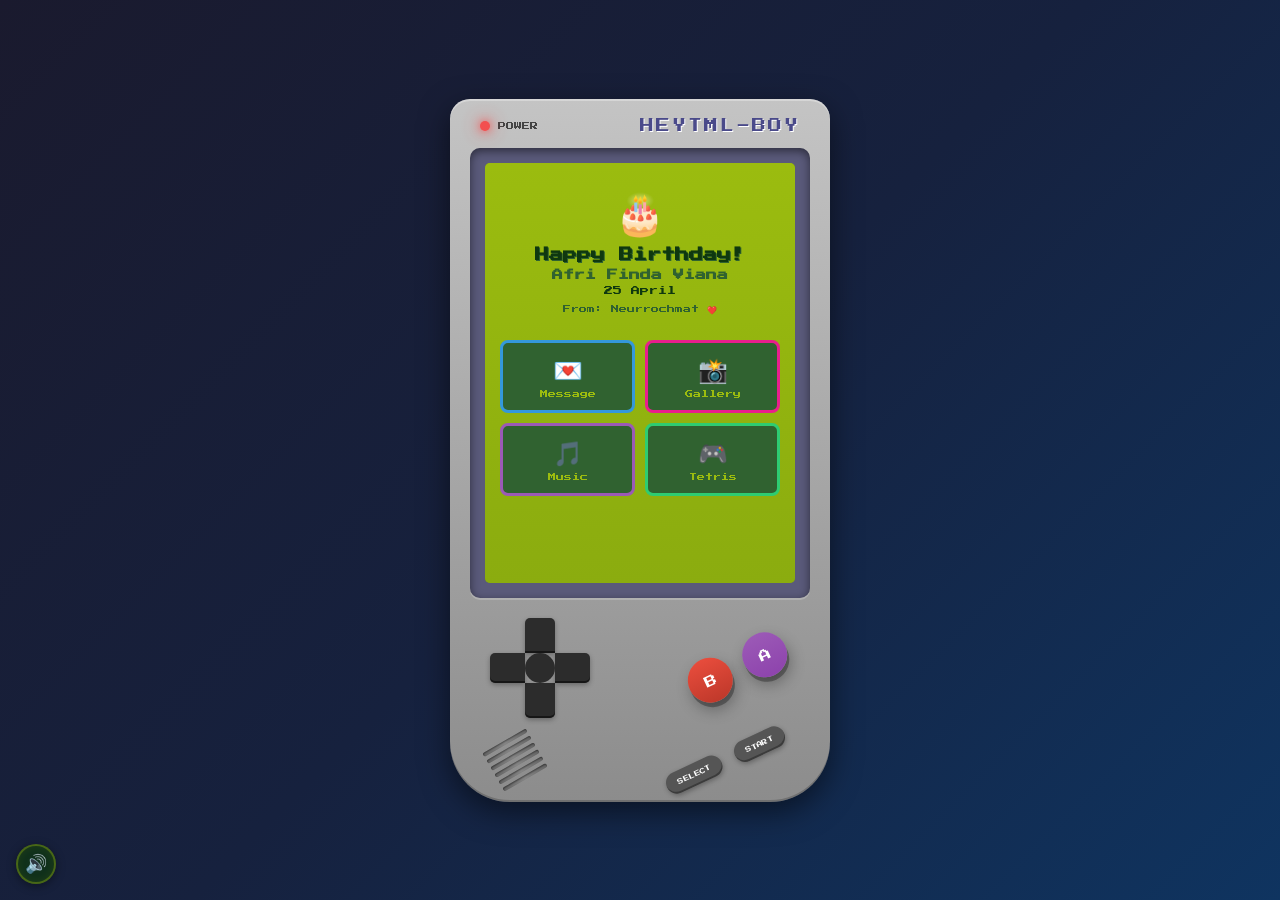
==== index.html @ f8ec7d59 "first commit" ====
<!DOCTYPE html>
<html lang="id">

<head>
    <meta charset="UTF-8">
    <meta name="viewport" content="width=device-width, initial-scale=1.0">
    <meta name="description"
        content="🎂 Special birthday gift for someone special — from Neurrochmat with love.">
    <title>For you, my loved one!</title>
    <link rel="icon"
        href="data:image/svg+xml,<svg xmlns=%22http://www.w3.org/2000/svg%22 viewBox=%220 0 100 100%22><text y=%22.9em%22 font-size=%2290%22></text></svg>">
    <link rel="stylesheet" href="css/common.css">
    <link rel="stylesheet" href="css/home.css">
    <link href="https://fonts.googleapis.com/css2?family=Press+Start+2P&display=swap" rel="stylesheet">
</head>

<body>
    <!-- Loading Screen -->
    <div id="loading-screen" class="loading-screen">
        <div class="loading-content">
            <div class="loading-logo">HEYTML-BOY</div>
            <div class="loading-bar">
                <div class="loading-progress"></div>
            </div>
            <div class="loading-text">Loading Game Data...</div>
        </div>
    </div>
    <script>
        // Only show loading screen on first visit
        if (sessionStorage.getItem('heytml-loaded')) {
            document.getElementById('loading-screen').style.display = 'none';
        } else {
            sessionStorage.setItem('heytml-loaded', 'true');
        }
    </script>

    <!-- Main Console -->
    <div class="gameboy-console">
        <!-- Top Section -->
        <div class="console-top">
            <div class="power-section">
                <div class="power-led"></div>
                <span class="power-text">POWER</span>
            </div>
            <div class="brand-name">HEYTML-BOY</div>
        </div>

        <!-- Screen -->
        <div class="screen-frame">
            <div class="screen-inner">
                <div class="screen-content" id="main-screen">
                    <div class="welcome-section">
                        <div class="birthday-icon">🎂</div>
                        <h1 class="welcome-title">Happy Birthday!</h1>
                        <h2 class="recipient-name">Afri Finda Viana</h2>
                        <p class="birthday-date">25 April</p>
                        <p class="from-text">From: Neurrochmat ❤️</p>
                    </div>

                    <!-- Menu Buttons -->
                    <div class="menu-grid">
                        <a href="message.html" class="menu-button" data-color="blue">
                            <span class="menu-icon">💌</span>
                            <span class="menu-label">Message</span>
                        </a>
                        <a href="gallery.html" class="menu-button" data-color="pink">
                            <span class="menu-icon">📸</span>
                            <span class="menu-label">Gallery</span>
                        </a>
                        <a href="music.html" class="menu-button" data-color="purple">
                            <span class="menu-icon">🎵</span>
                            <span class="menu-label">Music</span>
                        </a>
                        <a href="tetris.html" class="menu-button" data-color="green">
                            <span class="menu-icon">🎮</span>
                            <span class="menu-label">Tetris</span>
                        </a>
                    </div>
                </div>
            </div>
        </div>

        <!-- Controls Section -->
        <div class="controls-section">
            <div class="dpad">
                <div class="dpad-up" role="button" aria-label="D-pad atas"></div>
                <div class="dpad-down" role="button" aria-label="D-pad bawah"></div>
                <div class="dpad-left" role="button" aria-label="D-pad kiri"></div>
                <div class="dpad-right" role="button" aria-label="D-pad kanan"></div>
                <div class="dpad-center"></div>
            </div>

            <div class="action-buttons">
                <button class="btn-b" aria-label="Tombol B" disabled>B</button>
                <a href="message.html" class="btn-a" aria-label="Buka Message">A</a>
            </div>
        </div>

        <!-- Bottom Section -->
        <div class="console-bottom">
            <div class="speaker-grille">
                <div class="speaker-line"></div>
                <div class="speaker-line"></div>
                <div class="speaker-line"></div>
                <div class="speaker-line"></div>
                <div class="speaker-line"></div>
                <div class="speaker-line"></div>
            </div>
            <div class="select-start">
                <button class="btn-select">SELECT</button>
                <a href="message.html" class="btn-start">START</a>
            </div>
        </div>
    </div>

    <!-- Floating Hearts Background -->
    <div class="floating-hearts" id="floating-hearts"></div>

    <script src="js/common.js"></script>
</body>

</html>
---- css/common.css ----
/* ===== RESET & BASE ===== */
* {
    margin: 0;
    padding: 0;
    box-sizing: border-box;
}

body {
    font-family: 'Press Start 2P', cursive;
    background: linear-gradient(135deg, #1a1a2e 0%, #16213e 50%, #0f3460 100%);
    min-height: 100vh;
    display: flex;
    justify-content: center;
    align-items: center;
    padding: 20px;
    overflow-x: hidden;
}

/* ===== GAME BOY CONSOLE ===== */
.gameboy-console {
    background: linear-gradient(180deg, #c4c4c4 0%, #a8a8a8 50%, #8c8c8c 100%);
    border-radius: 20px 20px 60px 60px;
    padding: 20px;
    box-shadow:
        0 10px 30px rgba(0, 0, 0, 0.5),
        inset 0 2px 0 rgba(255, 255, 255, 0.3),
        inset 0 -2px 0 rgba(0, 0, 0, 0.2);
    max-width: 380px;
    width: 100%;
    position: relative;
}

/* ===== TOP SECTION ===== */
.console-top {
    display: flex;
    justify-content: space-between;
    align-items: center;
    margin-bottom: 15px;
    padding: 0 10px;
}

.power-section {
    display: flex;
    align-items: center;
    gap: 8px;
}

.power-led {
    width: 10px;
    height: 10px;
    background: #ff3333;
    border-radius: 50%;
    box-shadow: 0 0 10px #ff3333, 0 0 20px #ff3333;
    animation: ledPulse 2s ease-in-out infinite;
}

@keyframes ledPulse {
    0%, 100% { box-shadow: 0 0 10px #ff3333, 0 0 20px #ff3333; }
    50%       { box-shadow: 0 0 5px #ff3333, 0 0 10px #ff3333; }
}

.power-text {
    font-size: 8px;
    color: #444;
}

.brand-name {
    font-size: 14px;
    color: #4a4a8a;
    text-shadow: 1px 1px 0 #fff;
    letter-spacing: 2px;
}

/* ===== SCREEN ===== */
.screen-frame {
    background: #5a5a7a;
    border-radius: 10px;
    padding: 15px;
    margin-bottom: 20px;
    box-shadow:
        inset 0 3px 10px rgba(0, 0, 0, 0.5),
        0 2px 0 rgba(255, 255, 255, 0.2);
}

.screen-inner {
    background: #9bbc0f;
    border-radius: 5px;
    overflow: hidden;
    box-shadow: inset 0 0 20px rgba(0, 0, 0, 0.3);
}

.screen-content {
    background: linear-gradient(180deg, #9bbc0f 0%, #8bac0f 100%);
    min-height: 420px;
    padding: 15px;
    position: relative;
    animation: screenIn 0.4s ease-out;
}

@keyframes screenIn {
    from { opacity: 0; }
    to   { opacity: 1; }
}

/* ===== CONTROLS SECTION ===== */
.controls-section {
    display: flex;
    justify-content: space-between;
    align-items: center;
    padding: 0 20px;
    margin-bottom: 20px;
}

/* D-Pad */
.dpad {
    width: 100px;
    height: 100px;
    position: relative;
}

.dpad-up,
.dpad-down,
.dpad-left,
.dpad-right {
    position: absolute;
    background: #2c2c2c;
    border-radius: 3px;
    box-shadow:
        inset 0 -2px 0 rgba(0, 0, 0, 0.5),
        0 2px 5px rgba(0, 0, 0, 0.3);
    cursor: pointer;
    transition: all 0.1s ease;
}

.dpad-up:hover,
.dpad-down:hover,
.dpad-left:hover,
.dpad-right:hover {
    background: #3c3c3c;
}

.dpad-up:active,
.dpad-down:active,
.dpad-left:active,
.dpad-right:active {
    box-shadow: inset 0 2px 0 rgba(0, 0, 0, 0.5);
}

.dpad-up,
.dpad-down {
    width: 30px;
    height: 35px;
    left: 50%;
    transform: translateX(-50%);
}

.dpad-up {
    top: 0;
    border-radius: 5px 5px 0 0;
}

.dpad-down {
    bottom: 0;
    border-radius: 0 0 5px 5px;
}

.dpad-left,
.dpad-right {
    width: 35px;
    height: 30px;
    top: 50%;
    transform: translateY(-50%);
}

.dpad-left {
    left: 0;
    border-radius: 5px 0 0 5px;
}

.dpad-right {
    right: 0;
    border-radius: 0 5px 5px 0;
}

.dpad-center {
    position: absolute;
    width: 30px;
    height: 30px;
    background: #2c2c2c;
    top: 50%;
    left: 50%;
    transform: translate(-50%, -50%);
    border-radius: 50%;
}

/* Action Buttons */
.action-buttons {
    display: flex;
    gap: 15px;
    transform: rotate(-25deg);
}

.btn-a,
.btn-b {
    width: 45px;
    height: 45px;
    border-radius: 50%;
    border: none;
    font-family: 'Press Start 2P', cursive;
    font-size: 12px;
    color: #fff;
    cursor: pointer;
    box-shadow:
        0 5px 0 rgba(0, 0, 0, 0.3),
        0 8px 15px rgba(0, 0, 0, 0.3);
    transition: all 0.1s ease;
    text-decoration: none;
    display: flex;
    align-items: center;
    justify-content: center;
}

.btn-a {
    background: linear-gradient(180deg, #9b59b6 0%, #8e44ad 100%);
}

.btn-b {
    background: linear-gradient(180deg, #e74c3c 0%, #c0392b 100%);
}

.btn-a:hover,
.btn-b:hover {
    transform: translateY(2px);
    box-shadow:
        0 3px 0 rgba(0, 0, 0, 0.3),
        0 5px 10px rgba(0, 0, 0, 0.3);
}

.btn-a:active,
.btn-b:active {
    transform: translateY(5px);
    box-shadow: 0 0 5px rgba(0, 0, 0, 0.3);
}

/* ===== BOTTOM SECTION ===== */
.console-bottom {
    display: flex;
    justify-content: space-between;
    align-items: center;
    padding: 0 20px;
}

.speaker-grille {
    display: flex;
    flex-direction: column;
    gap: 4px;
    transform: rotate(-30deg);
}

.speaker-line {
    width: 50px;
    height: 4px;
    background: linear-gradient(90deg, #666 0%, #888 50%, #666 100%);
    border-radius: 2px;
    box-shadow: inset 0 1px 2px rgba(0, 0, 0, 0.5);
}

.select-start {
    display: flex;
    gap: 15px;
    transform: rotate(-25deg);
}

.btn-select,
.btn-start {
    background: #555;
    color: #fff;
    border: none;
    padding: 8px 12px;
    border-radius: 20px;
    font-family: 'Press Start 2P', cursive;
    font-size: 6px;
    cursor: pointer;
    text-decoration: none;
    box-shadow:
        inset 0 -2px 0 rgba(0, 0, 0, 0.3),
        0 2px 5px rgba(0, 0, 0, 0.3);
    transition: all 0.1s ease;
}

.btn-select:hover,
.btn-start:hover {
    background: #666;
}

.btn-select:active,
.btn-start:active {
    box-shadow: inset 0 2px 0 rgba(0, 0, 0, 0.3);
}

/* ===== FLOATING HEARTS ===== */
.floating-hearts {
    position: fixed;
    top: 0;
    left: 0;
    width: 100%;
    height: 100%;
    pointer-events: none;
    overflow: hidden;
    z-index: -1;
}

.heart {
    position: absolute;
    bottom: -50px;
    animation: floatUp 7s ease-in-out forwards;
    opacity: 0.7;
}

@keyframes floatUp {
    0%   { transform: translateY(0) rotate(0deg); opacity: 0.7; }
    100% { transform: translateY(-100vh) rotate(360deg); opacity: 0; }
}

/* ===== BACKGROUND MUSIC TOGGLE ===== */
.bgm-toggle {
    position: fixed;
    bottom: 16px;
    left: 16px;
    width: 40px;
    height: 40px;
    border-radius: 50%;
    border: 2px solid rgba(155, 188, 15, 0.4);
    background: rgba(15, 56, 15, 0.7);
    backdrop-filter: blur(6px);
    color: #fff;
    font-size: 18px;
    cursor: pointer;
    z-index: 9999;
    display: flex;
    align-items: center;
    justify-content: center;
    box-shadow:
        0 2px 10px rgba(0, 0, 0, 0.4),
        inset 0 0 8px rgba(155, 188, 15, 0.1);
    transition: all 0.3s ease;
    animation: bgmPulse 2s ease-in-out 3;
}

@keyframes bgmPulse {
    0%, 100% { box-shadow: 0 2px 10px rgba(0, 0, 0, 0.4); }
    50%       { box-shadow: 0 2px 15px rgba(155, 188, 15, 0.5), 0 0 20px rgba(155, 188, 15, 0.2); }
}

.bgm-toggle:hover {
    background: rgba(15, 56, 15, 0.9);
    border-color: rgba(155, 188, 15, 0.8);
    transform: scale(1.1);
    box-shadow:
        0 2px 15px rgba(155, 188, 15, 0.4),
        inset 0 0 10px rgba(155, 188, 15, 0.15);
}

.bgm-toggle:active {
    transform: scale(0.95);
}

.bgm-toggle.muted {
    opacity: 0.5;
    border-color: rgba(255, 255, 255, 0.15);
}

.bgm-toggle.muted:hover {
    opacity: 0.8;
}

/* ===== UTILITY CLASSES ===== */
.hidden {
    display: none !important;
}

/* ===== PERTANYAAN MUSIK POPUP MODAL ===== */
.modal-overlay {
    position: fixed;
    top: 0;
    left: 0;
    width: 100%;
    height: 100%;
    background: rgba(0, 0, 0, 0.75);
    display: flex;
    justify-content: center;
    align-items: center;
    z-index: 10000;
    opacity: 0;
    visibility: hidden;
    transition: opacity 0.3s ease, visibility 0.3s ease;
    backdrop-filter: blur(3px);
}

.modal-overlay.active {
    opacity: 1;
    visibility: visible;
}

.modal-content {
    background: #9bbc0f;
    border: 4px solid #0f380f;
    border-radius: 10px;
    padding: 20px;
    max-width: 90%;
    width: 320px;
    color: #0f380f;
    box-shadow: 0 10px 25px rgba(0,0,0,0.5), inset 0 0 10px rgba(15, 56, 15, 0.2);
    text-align: center;
    transform: translateY(-20px);
    transition: transform 0.3s cubic-bezier(0.175, 0.885, 0.32, 1.275);
}

.modal-overlay.active .modal-content {
    transform: translateY(0);
}

.modal-content h3 {
    font-size: 12px;
    margin-bottom: 15px;
    line-height: 1.5;
}

.modal-content p {
    font-size: 8px;
    margin-bottom: 20px;
    line-height: 1.8;
    color: #1a4d1a;
}

.modal-buttons {
    display: flex;
    justify-content: center;
    gap: 15px;
}

.modal-btn {
    font-family: 'Press Start 2P', cursive;
    font-size: 10px;
    padding: 10px 20px;
    border: 2px solid #0f380f;
    background: #8bac0f;
    color: #0f380f;
    cursor: pointer;
    border-radius: 5px;
    transition: all 0.2s ease;
    box-shadow: 0 4px 0 rgba(15, 56, 15, 0.5);
}

.modal-btn:hover {
    background: #0f380f;
    color: #9bbc0f;
    transform: translateY(2px);
    box-shadow: 0 2px 0 rgba(15, 56, 15, 0.5);
}

.modal-btn:active {
    transform: translateY(4px);
    box-shadow: none;
}

/* ===== SCROLLBAR ===== */
::-webkit-scrollbar {
    width: 6px;
}

::-webkit-scrollbar-track {
    background: #306230;
    border-radius: 3px;
}

::-webkit-scrollbar-thumb {
    background: #0f380f;
    border-radius: 3px;
}

/* ===== RESPONSIVE ===== */
@media (max-width: 420px) {
    .gameboy-console {
        padding: 15px;
        border-radius: 15px 15px 40px 40px;
    }

    .brand-name {
        font-size: 12px;
    }

    .screen-content {
        min-height: 280px;
        padding: 10px;
    }

    .controls-section {
        padding: 0 10px;
    }

    .dpad {
        width: 80px;
        height: 80px;
    }

    .btn-a,
    .btn-b {
        width: 40px;
        height: 40px;
        font-size: 10px;
    }
}
---- css/home.css ----
/* ===== HOME / INDEX PAGE ===== */

/* Loading Screen */
.loading-screen {
    position: fixed;
    top: 0;
    left: 0;
    width: 100%;
    height: 100%;
    background: #0f0f23;
    display: flex;
    justify-content: center;
    align-items: center;
    z-index: 9999;
    animation: fadeOut 0.5s ease-in-out 2.5s forwards;
}

.loading-content {
    text-align: center;
}

.loading-logo {
    font-size: 24px;
    color: #9bbc0f;
    margin-bottom: 30px;
    text-shadow: 0 0 10px #9bbc0f;
    animation: pulse 1s ease-in-out infinite;
}

.loading-bar {
    width: 200px;
    height: 20px;
    background: #306230;
    border: 3px solid #9bbc0f;
    border-radius: 3px;
    overflow: hidden;
    margin: 0 auto 20px;
}

.loading-progress {
    width: 0%;
    height: 100%;
    background: #9bbc0f;
    animation: loadProgress 2s ease-in-out forwards;
}

.loading-text {
    font-size: 10px;
    color: #9bbc0f;
    animation: blink 0.5s ease-in-out infinite;
}

@keyframes loadProgress {
    0%   { width: 0%; }
    100% { width: 100%; }
}

@keyframes fadeOut {
    to {
        opacity: 0;
        pointer-events: none;
    }
}

@keyframes pulse {
    0%, 100% { opacity: 1; }
    50%       { opacity: 0.7; }
}

@keyframes blink {
    0%, 100% { opacity: 1; }
    50%       { opacity: 0; }
}

/* Welcome Section */
.welcome-section {
    text-align: center;
    padding: 10px 0;
}

.birthday-icon {
    font-size: 40px;
    margin-bottom: 10px;
    animation: bounce 1s ease-in-out infinite;
}

@keyframes bounce {
    0%, 100% { transform: translateY(0); }
    50%       { transform: translateY(-10px); }
}

.welcome-title {
    font-size: 14px;
    color: #0f380f;
    margin-bottom: 8px;
    text-shadow: 1px 1px 0 #306230;
}

.recipient-name {
    font-size: 11px;
    color: #306230;
    margin-bottom: 5px;
}

.birthday-date {
    font-size: 9px;
    color: #0f380f;
    margin-bottom: 10px;
}

.from-text {
    font-size: 8px;
    color: #306230;
}

/* Menu Grid */
.menu-grid {
    display: grid;
    grid-template-columns: repeat(2, 1fr);
    gap: 10px;
    margin-top: 15px;
}

.menu-button {
    background: #306230;
    border: 3px solid #0f380f;
    border-radius: 8px;
    padding: 12px 8px;
    text-align: center;
    text-decoration: none;
    color: #9bbc0f;
    transition: all 0.2s ease;
    cursor: pointer;
}

.menu-button:hover {
    background: #0f380f;
    transform: scale(1.05);
    box-shadow: 0 0 15px rgba(155, 188, 15, 0.5);
}

.menu-button:active {
    transform: scale(0.95);
}

.menu-button[data-color="blue"]   { border-color: #3498db; }
.menu-button[data-color="pink"]   { border-color: #e91e8c; }
.menu-button[data-color="purple"] { border-color: #9b59b6; }
.menu-button[data-color="green"]  { border-color: #2ecc71; }

.menu-icon {
    display: block;
    font-size: 24px;
    margin-bottom: 5px;
}

.menu-label {
    font-size: 8px;
    display: block;
}

/* Responsive */
@media (max-width: 420px) {
    .welcome-title  { font-size: 12px; }
    .recipient-name { font-size: 9px; }
    .menu-button    { padding: 10px 6px; }
    .menu-icon      { font-size: 20px; }
}
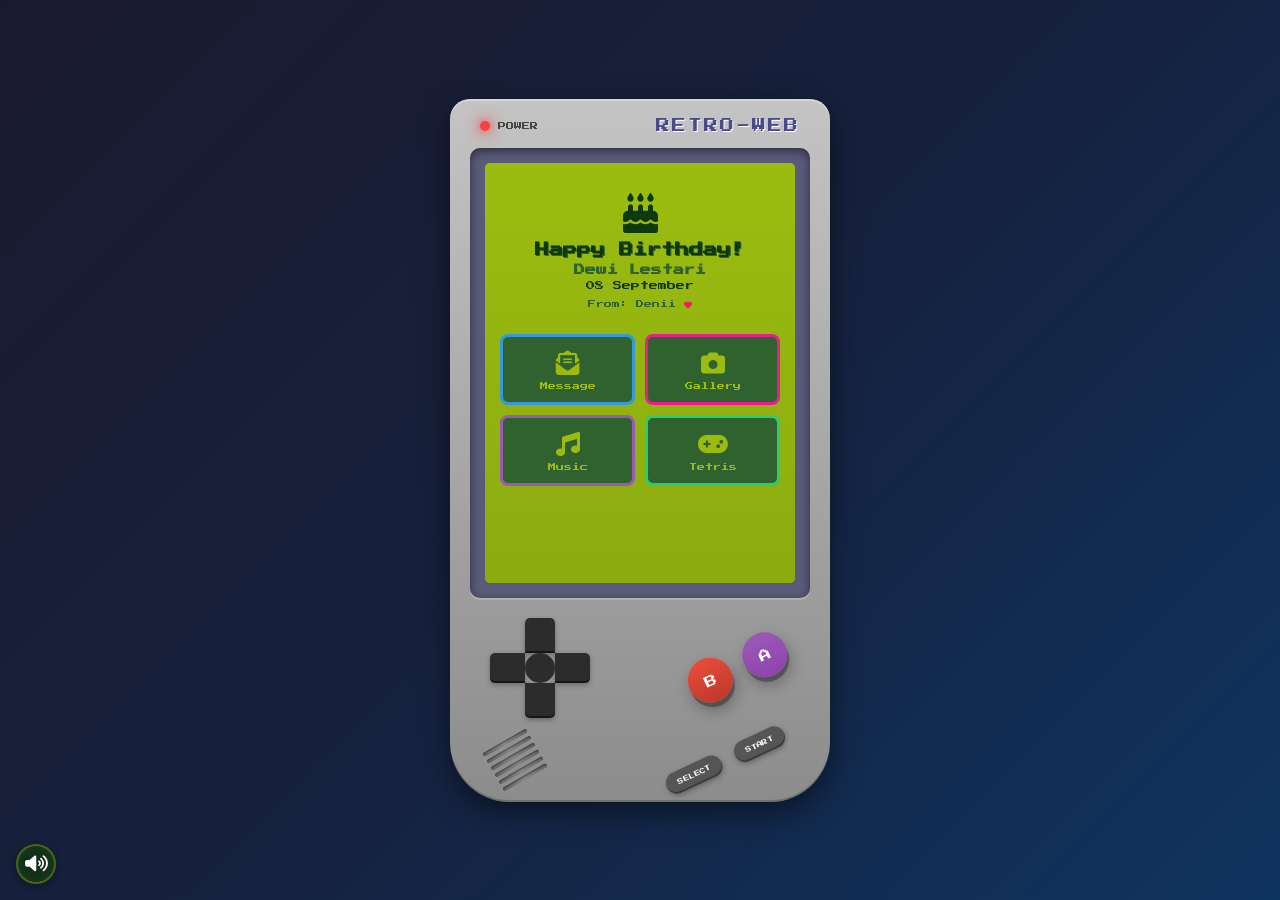
==== commit becb1da4: "feat: Replace emoji icons with Font Awesome and update branding - Add Font Awesome 6.5.2 icon librar" ====
--- a/index.html
+++ b/index.html
@@ -5,20 +5,21 @@
     <meta charset="UTF-8">
     <meta name="viewport" content="width=device-width, initial-scale=1.0">
     <meta name="description"
-        content="🎂 Special birthday gift for someone special — from Neurrochmat with love.">
+        content="Special birthday gift for someone special — from DeniiXz with love.">
     <title>For you, my loved one!</title>
     <link rel="icon"
-        href="data:image/svg+xml,<svg xmlns=%22http://www.w3.org/2000/svg%22 viewBox=%220 0 100 100%22><text y=%22.9em%22 font-size=%2290%22></text></svg>">
+        href="data:image/svg+xml,<svg xmlns=%22http://www.w3.org/2000/svg%22 viewBox=%220 0 100 100%22><rect width=%22100%22 height=%22100%22 rx=%2212%22 fill=%22%23e91e63%22/><text y=%22.75em%22 x=%2250%22 text-anchor=%22middle%22 font-family=%22Arial%22 font-weight=%22bold%22 font-size=%2248%22 fill=%22white%22>HB</text></svg>">
     <link rel="stylesheet" href="css/common.css">
     <link rel="stylesheet" href="css/home.css">
     <link href="https://fonts.googleapis.com/css2?family=Press+Start+2P&display=swap" rel="stylesheet">
+    <link rel="stylesheet" href="https://cdnjs.cloudflare.com/ajax/libs/font-awesome/6.5.2/css/all.min.css">
 </head>
 
 <body>
     <!-- Loading Screen -->
     <div id="loading-screen" class="loading-screen">
         <div class="loading-content">
-            <div class="loading-logo">HEYTML-BOY</div>
+            <div class="loading-logo">RETRO-WEB</div>
             <div class="loading-bar">
                 <div class="loading-progress"></div>
             </div>
@@ -42,7 +43,7 @@
                 <div class="power-led"></div>
                 <span class="power-text">POWER</span>
             </div>
-            <div class="brand-name">HEYTML-BOY</div>
+            <div class="brand-name">RETRO-WEB</div>
         </div>
 
         <!-- Screen -->
@@ -50,29 +51,29 @@
             <div class="screen-inner">
                 <div class="screen-content" id="main-screen">
                     <div class="welcome-section">
-                        <div class="birthday-icon">🎂</div>
+                        <div class="birthday-icon"><i class="fa-solid fa-cake-candles"></i></div>
                         <h1 class="welcome-title">Happy Birthday!</h1>
-                        <h2 class="recipient-name">Afri Finda Viana</h2>
-                        <p class="birthday-date">25 April</p>
-                        <p class="from-text">From: Neurrochmat ❤️</p>
+                        <h2 class="recipient-name">Dewi Lestari</h2>
+                        <p class="birthday-date">08 September</p>
+                        <p class="from-text">From: Denii <i class="fa-solid fa-heart"></i></p>
                     </div>
 
                     <!-- Menu Buttons -->
                     <div class="menu-grid">
                         <a href="message.html" class="menu-button" data-color="blue">
-                            <span class="menu-icon">💌</span>
+                            <span class="menu-icon"><i class="fa-solid fa-envelope-open-text"></i></span>
                             <span class="menu-label">Message</span>
                         </a>
                         <a href="gallery.html" class="menu-button" data-color="pink">
-                            <span class="menu-icon">📸</span>
+                            <span class="menu-icon"><i class="fa-solid fa-camera"></i></span>
                             <span class="menu-label">Gallery</span>
                         </a>
                         <a href="music.html" class="menu-button" data-color="purple">
-                            <span class="menu-icon">🎵</span>
+                            <span class="menu-icon"><i class="fa-solid fa-music"></i></span>
                             <span class="menu-label">Music</span>
                         </a>
                         <a href="tetris.html" class="menu-button" data-color="green">
-                            <span class="menu-icon">🎮</span>
+                            <span class="menu-icon"><i class="fa-solid fa-gamepad"></i></span>
                             <span class="menu-label">Tetris</span>
                         </a>
                     </div>
--- a/css/common.css
+++ b/css/common.css
@@ -464,6 +464,23 @@
     box-shadow: none;
 }
 
+/* ===== FONT AWESOME ICON ALIGNMENT ===== */
+.fa-solid,
+.fa-regular {
+    vertical-align: middle;
+    line-height: inherit;
+}
+
+/* Icon-only buttons (control buttons, delete, close) */
+.control-btn .fa-solid {
+    font-size: inherit;
+}
+
+/* From-text heart */
+.from-text .fa-heart {
+    color: #e91e63;
+}
+
 /* ===== SCROLLBAR ===== */
 ::-webkit-scrollbar {
     width: 6px;
--- a/css/home.css
+++ b/css/home.css
@@ -82,6 +82,7 @@
     font-size: 40px;
     margin-bottom: 10px;
     animation: bounce 1s ease-in-out infinite;
+    color: #0f380f;
 }
 
 @keyframes bounce {
@@ -149,9 +150,12 @@
 .menu-button[data-color="green"]  { border-color: #2ecc71; }
 
 .menu-icon {
-    display: block;
+    display: flex;
+    align-items: center;
+    justify-content: center;
     font-size: 24px;
     margin-bottom: 5px;
+    min-height: 28px;
 }
 
 .menu-label {
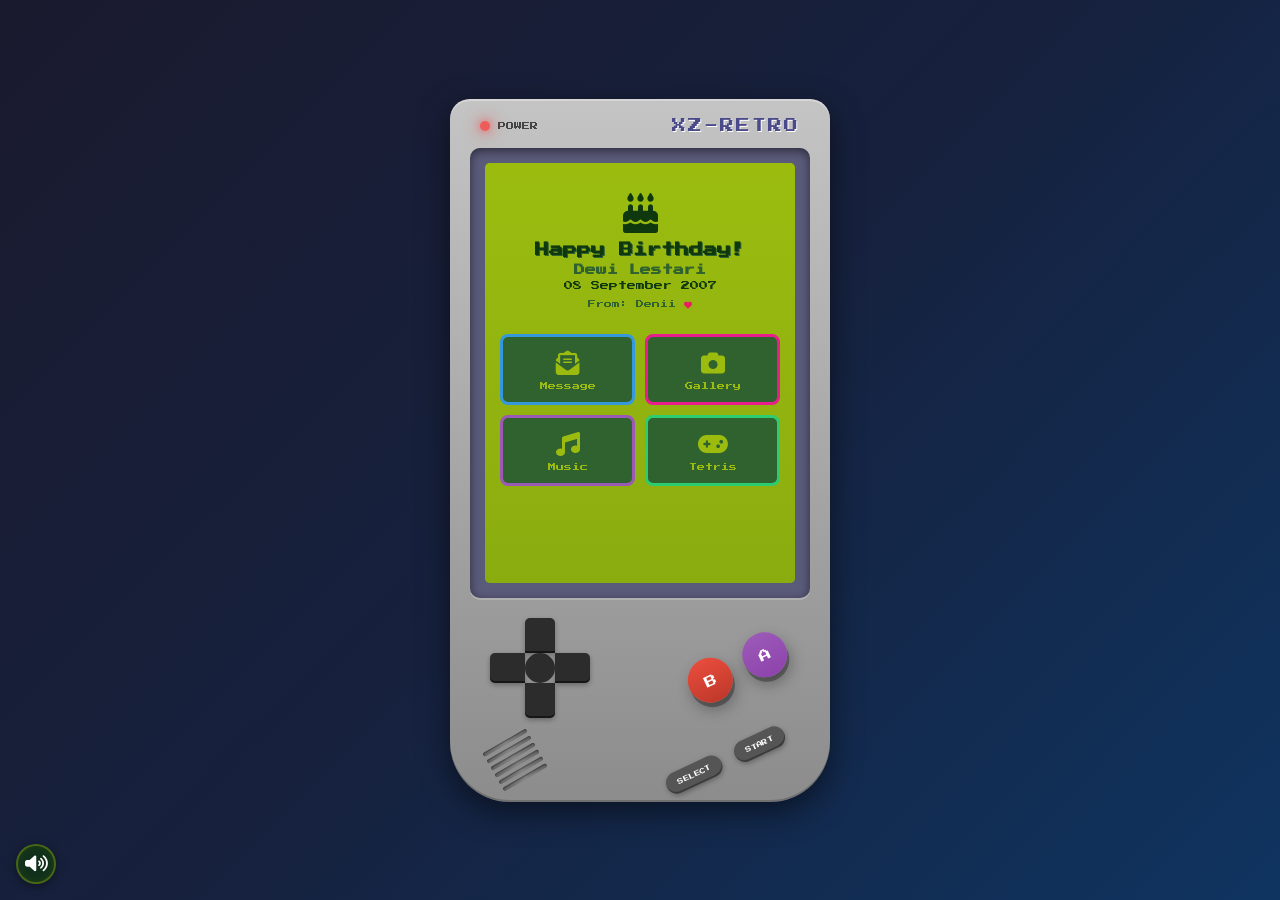
==== commit 87b85dfa: "chore(assets): Update music playlist and refresh gallery photos - Replace 8 music tracks with 9 new " ====
--- a/index.html
+++ b/index.html
@@ -43,7 +43,7 @@
                 <div class="power-led"></div>
                 <span class="power-text">POWER</span>
             </div>
-            <div class="brand-name">RETRO-WEB</div>
+            <div class="brand-name">XZ-RETRO</div>
         </div>
 
         <!-- Screen -->
@@ -54,7 +54,7 @@
                         <div class="birthday-icon"><i class="fa-solid fa-cake-candles"></i></div>
                         <h1 class="welcome-title">Happy Birthday!</h1>
                         <h2 class="recipient-name">Dewi Lestari</h2>
-                        <p class="birthday-date">08 September</p>
+                        <p class="birthday-date">08 September 2007</p>
                         <p class="from-text">From: Denii <i class="fa-solid fa-heart"></i></p>
                     </div>
 
